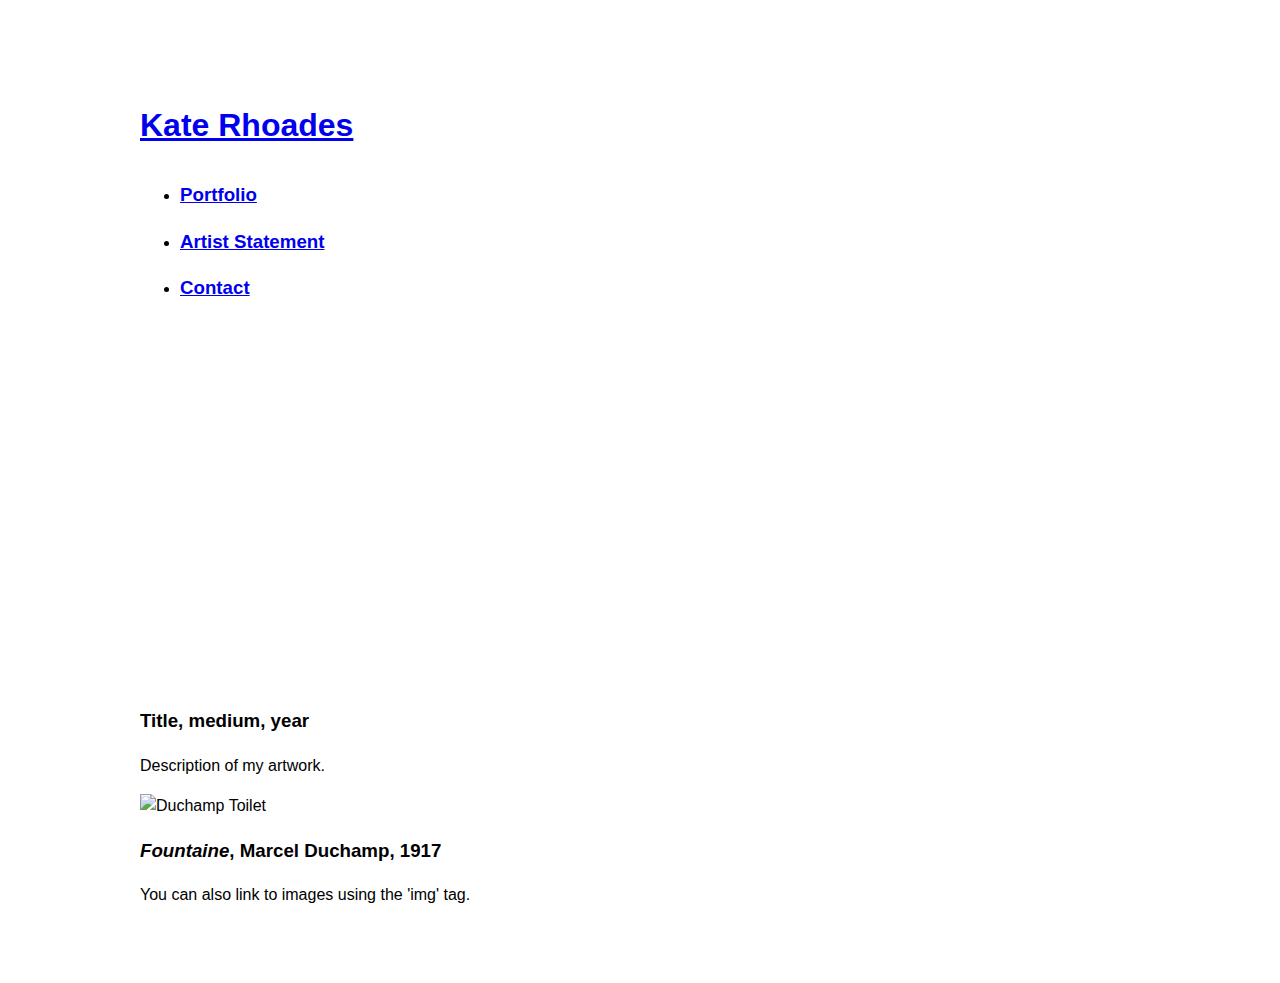
==== Portfolio.html @ 28a7c493 "Create Portfolio.html" ====
<!DOCTYPE html>
<html>
  <head>
    <meta charset="utf-8">
    <title>Kate Rhoades</title>
    <link rel="stylesheet" type="text/css" href="main.css">
  </head>
  <body>

<body>
  <div class="header">
    <a href="index.html"><h1>Kate Rhoades</h1></a>
    <ul>
      <li>
        <h3><a href="portfolio.html">Portfolio</a></h3></li>
      <li>
        <h3><a href="statement.html">Artist Statement</a></h3></li>
      <li>
        <h3><a href="contact.html">Contact</a></h3></li>
    </ul>
  </div>

  <div class="portfolio-item">
    <div class="embed-container"><iframe src="https://player.vimeo.com/video/358586338" width="640" height="360" frameborder="0" webkitallowfullscreen mozallowfullscreen allowfullscreen></iframe></div>
    <h3>Title, medium, year</h3>
    <p>Description of my artwork.</p>
  </div>
  <div class="portfolio-item">
    <img src="https://upload.wikimedia.org/wikipedia/commons/f/f6/Duchamp_Fountaine.jpg" alt="Duchamp Toilet">
    <h3><em>Fountaine</em>, Marcel Duchamp, 1917</h3>
    <p>You can also link to images using the 'img' tag.</p>
  </div>


  </body>
</html>
---- main.css ----
body {
  margin: 30px auto;
  max-width: 1000px;
  font-family: "Helvetica", "Arial", sans-serif;
  line-height: 1.5;
  padding: 30px 20px;
}

h1 {
  padding: 20px 0px 10px 0px;
}
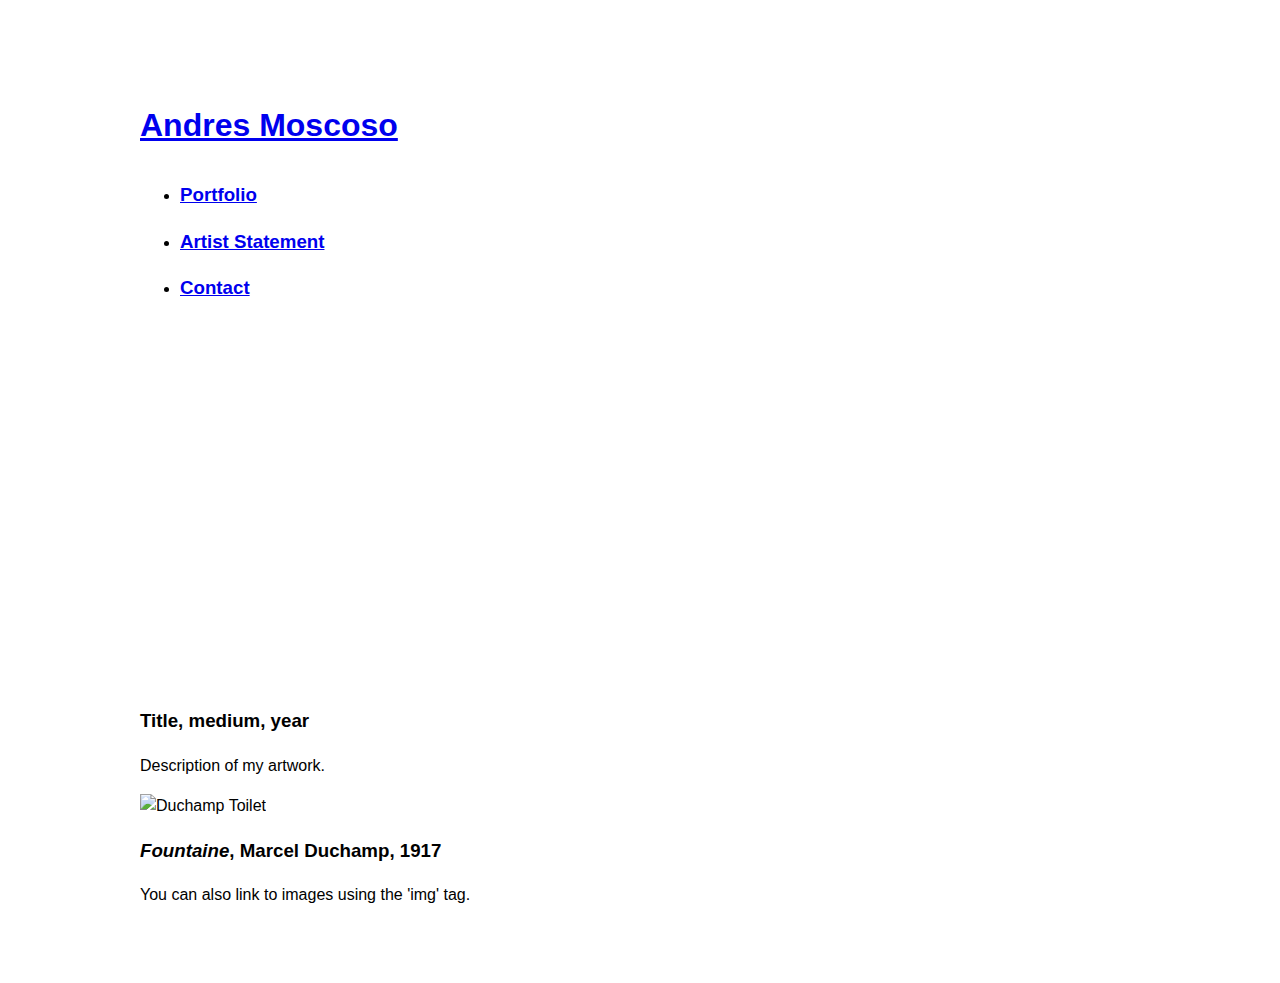
==== commit 88aee5e2: "Update Portfolio.html" ====
--- a/Portfolio.html
+++ b/Portfolio.html
@@ -3,14 +3,14 @@
 <html>
   <head>
     <meta charset="utf-8">
-    <title>Kate Rhoades</title>
+    <title>Andres Moscoso</title>
     <link rel="stylesheet" type="text/css" href="main.css">
   </head>
   <body>
 
 <body>
   <div class="header">
-    <a href="index.html"><h1>Kate Rhoades</h1></a>
+    <a href="index.html"><h1>Andres Moscoso</h1></a>
     <ul>
       <li>
         <h3><a href="portfolio.html">Portfolio</a></h3></li>
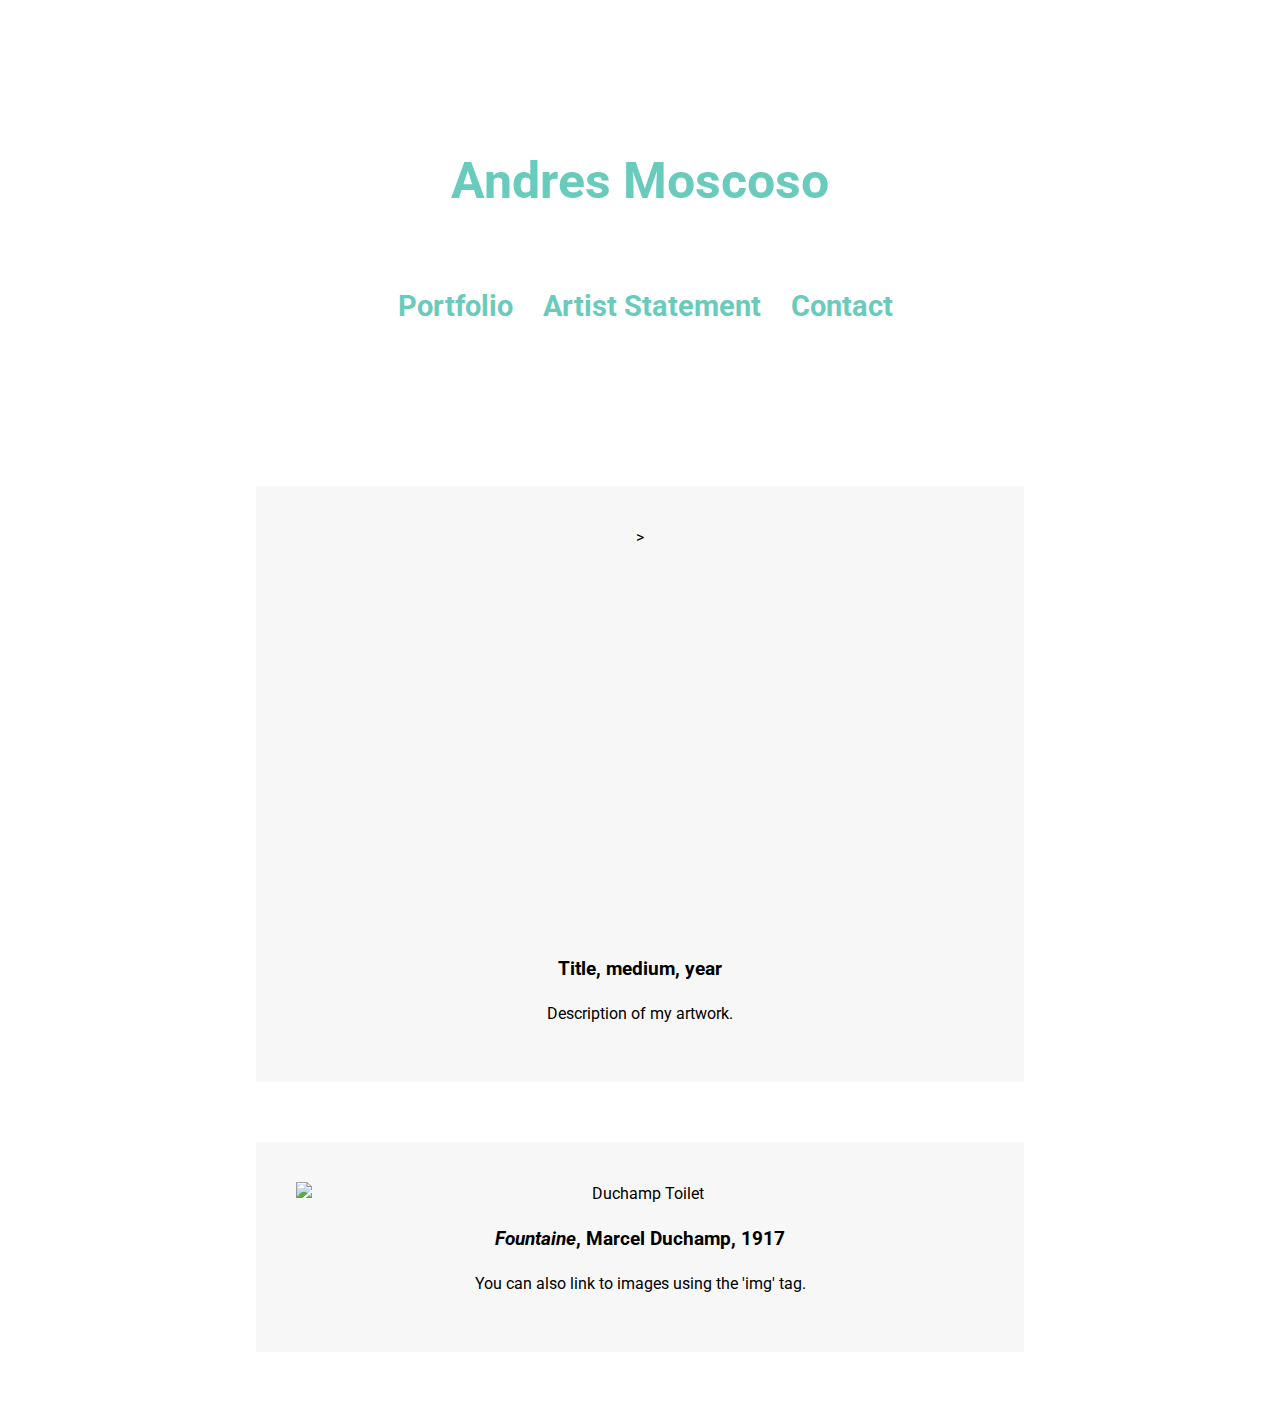
==== commit 770db88a: "Update Portfolio.html" ====
--- a/Portfolio.html
+++ b/Portfolio.html
@@ -22,7 +22,7 @@
   </div>
 
   <div class="portfolio-item">
-    <div class="embed-container"><iframe src="https://player.vimeo.com/video/358586338" width="640" height="360" frameborder="0" webkitallowfullscreen mozallowfullscreen allowfullscreen></iframe></div>
+    <div class="embed-container"><iframe src="https://player.vimeo.com/video/362159735" width="640" height="360" frameborder="0" allow="autoplay; fullscreen" allowfullscreen></iframe>></div>
     <h3>Title, medium, year</h3>
     <p>Description of my artwork.</p>
   </div>
--- a/main.css
+++ b/main.css
@@ -1,11 +1,89 @@
+/* This is a font imported from fonts.google.com. You can change it! See the font tutorial on the class site*/
+
+@import url('https://fonts.googleapis.com/css?family=Roboto');
+
 body {
   margin: 30px auto;
-  max-width: 1000px;
-  font-family: "Helvetica", "Arial", sans-serif;
+  max-width: 60%;
+  font-family: 'Roboto', sans-serif;
   line-height: 1.5;
-  padding: 30px 20px;
+  padding: 30px 25px;
+  text-align: center;
 }
 
 h1 {
   padding: 20px 0px 10px 0px;
 }
+
+/* This changes color and removes default underline in links  */
+
+a {
+color: #69CBBB;
+text-decoration: none;
+}
+
+/* mouse over link */
+a:hover {
+      color: green;
+    }
+
+
+/* Style the header div */
+.header {
+        padding: 30px;
+        text-align: center;
+        font-size: 25px;
+    }
+
+.header ul {
+      	display: flex;
+        justify-content: center;
+    }
+
+.header ul li {
+    	list-style-type:none;
+    	display: list-item;
+    	line-height: 10px;
+      padding: 10px 30px 30px 0px;
+    }
+
+
+/* Centers images */
+
+img {
+  display: block;
+  margin: 0px auto;
+  width: 100%;
+}
+
+/* When you put a period in front of a CSS declaration, it indicates you are
+creating a new class. We can apply this to div elements to create different
+portfolio entries */
+
+.portfolio-item {
+  margin-top: 60px;
+  padding: 40px;
+  background-color: #f7f7f7;
+}
+
+
+/* The embed-container class is for iframes containing content from Vimeo. This will allow videos to resize when the window is scaled, making this site mobile-friendly! */
+
+.embed-container {
+  position: relative;
+  padding-bottom: 56.25%;
+  height: 0;
+  overflow: hidden;
+  max-width: 100%;
+  height: auto;
+}
+
+.embed-container iframe,
+.embed-container object,
+.embed-container embed {
+  position: absolute;
+  top: 0;
+  left: 0;
+  width: 100%;
+  height: 100%;
+}
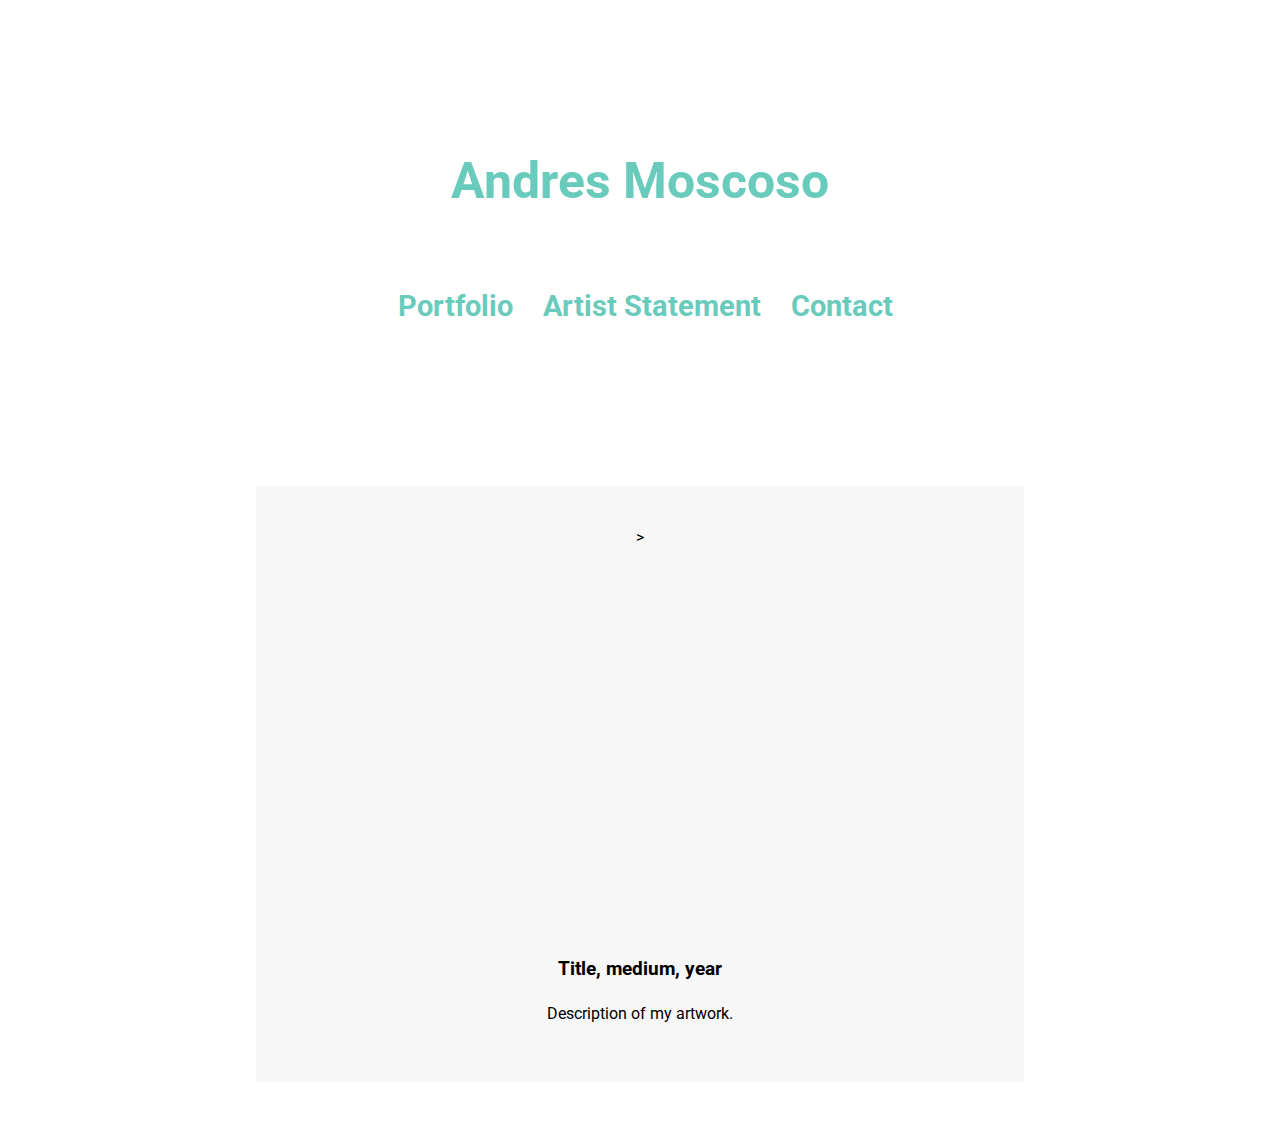
==== commit ab884fd7: "Update Portfolio.html" ====
--- a/Portfolio.html
+++ b/Portfolio.html
@@ -26,11 +26,6 @@
     <h3>Title, medium, year</h3>
     <p>Description of my artwork.</p>
   </div>
-  <div class="portfolio-item">
-    <img src="https://upload.wikimedia.org/wikipedia/commons/f/f6/Duchamp_Fountaine.jpg" alt="Duchamp Toilet">
-    <h3><em>Fountaine</em>, Marcel Duchamp, 1917</h3>
-    <p>You can also link to images using the 'img' tag.</p>
-  </div>
 
 
   </body>
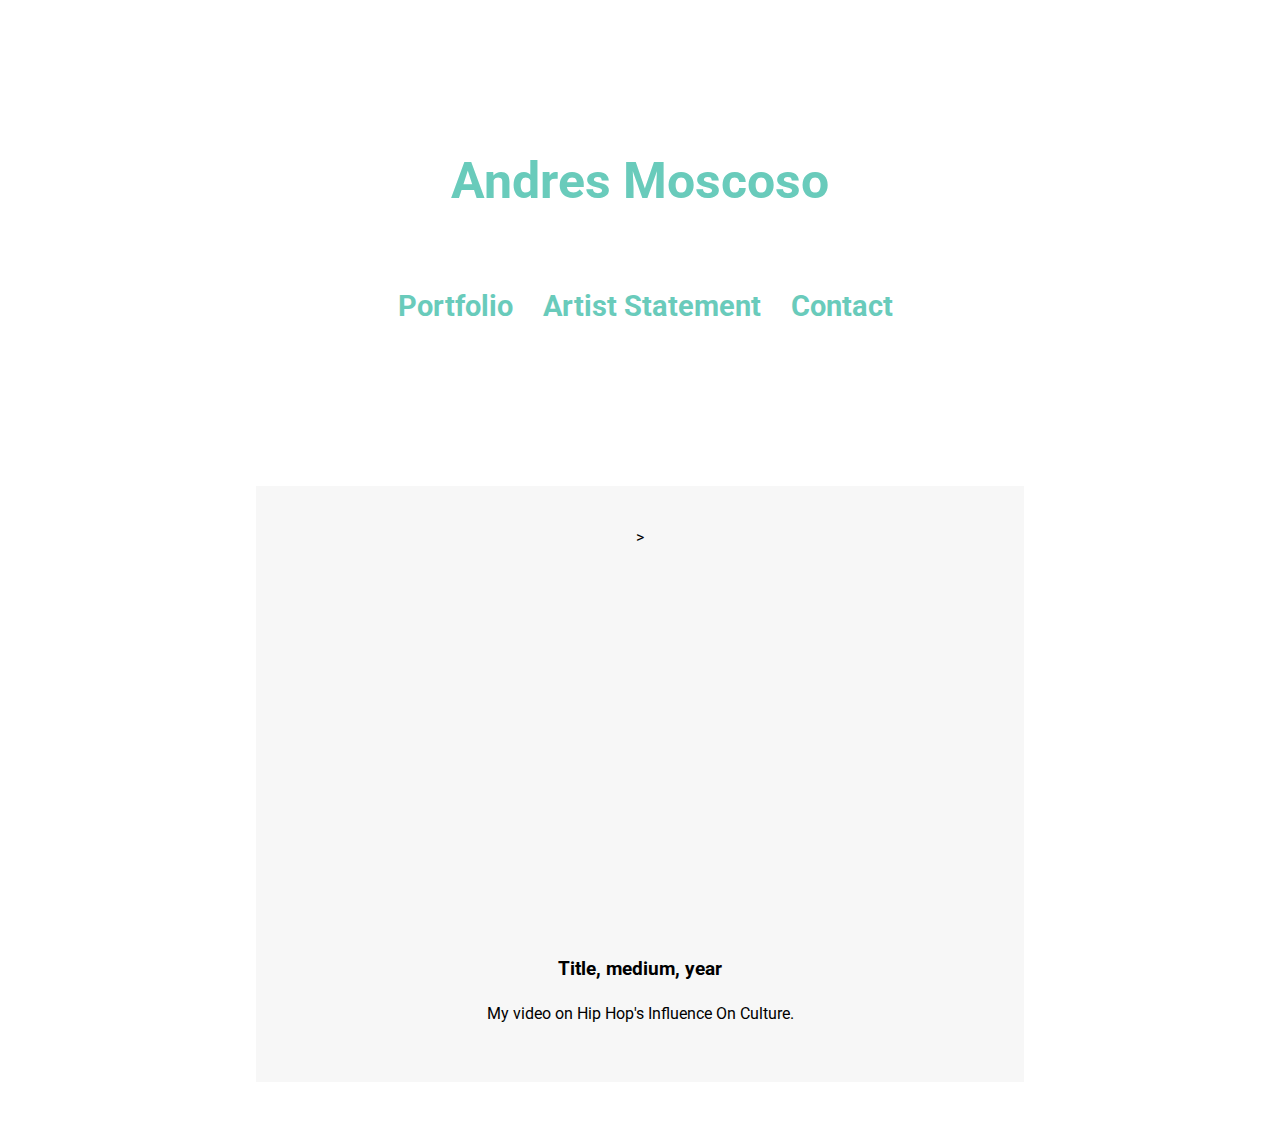
==== commit 8179d5c4: "Update Portfolio.html" ====
--- a/Portfolio.html
+++ b/Portfolio.html
@@ -24,7 +24,7 @@
   <div class="portfolio-item">
     <div class="embed-container"><iframe src="https://player.vimeo.com/video/362159735" width="640" height="360" frameborder="0" allow="autoplay; fullscreen" allowfullscreen></iframe>></div>
     <h3>Title, medium, year</h3>
-    <p>Description of my artwork.</p>
+    <p>My video on Hip Hop's Influence On Culture.</p>
   </div>
 
 
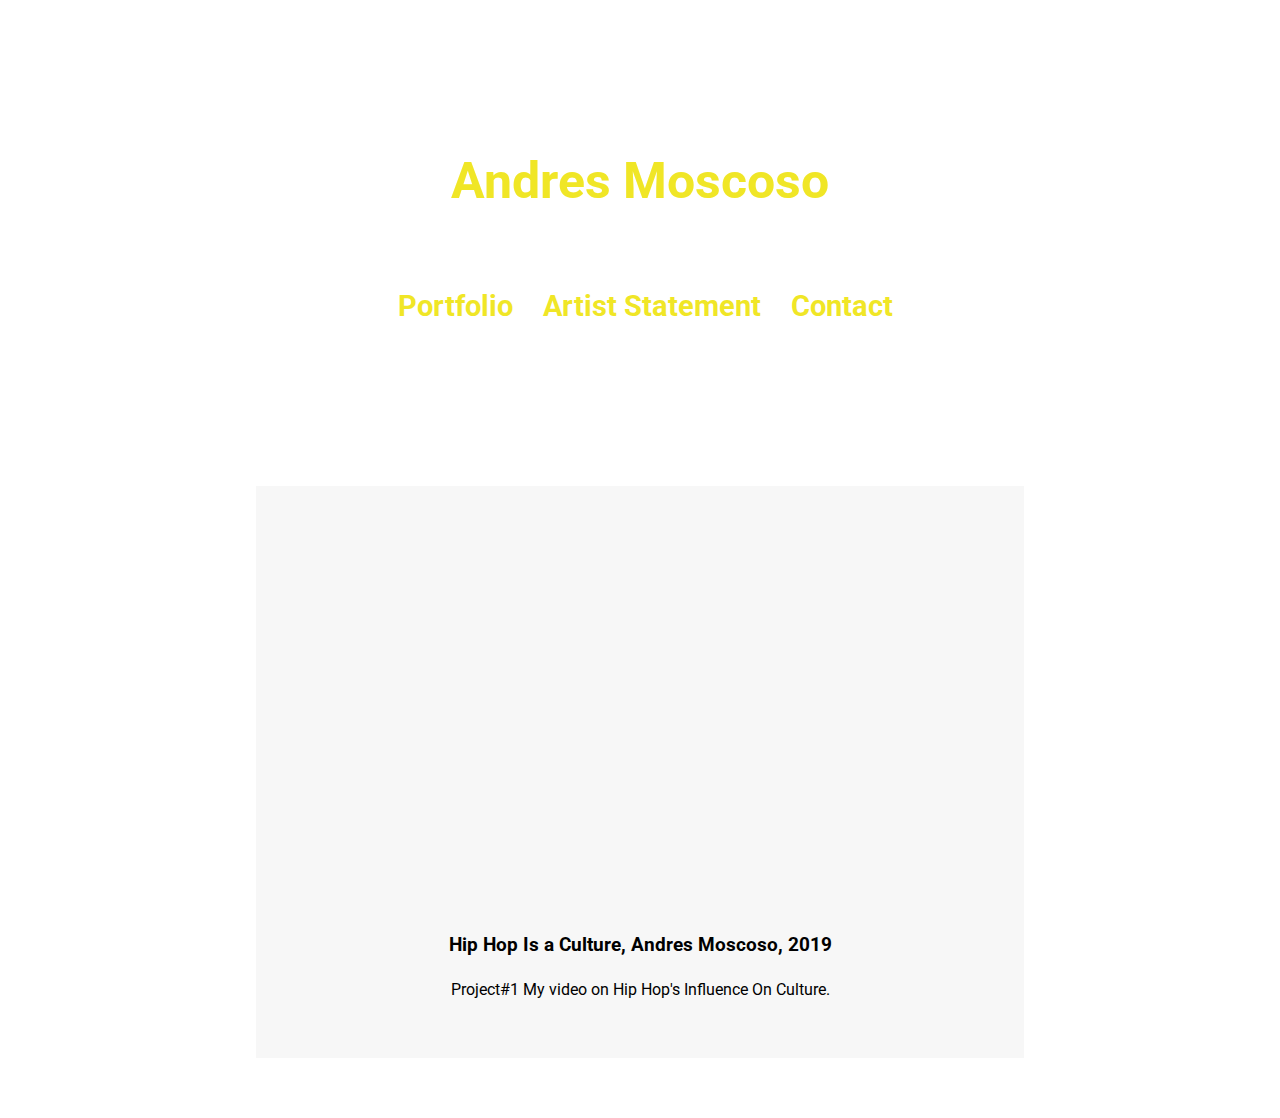
==== commit 236e5da0: "Update Portfolio.html" ====
--- a/Portfolio.html
+++ b/Portfolio.html
@@ -22,9 +22,9 @@
   </div>
 
   <div class="portfolio-item">
-    <div class="embed-container"><iframe src="https://player.vimeo.com/video/362159735" width="640" height="360" frameborder="0" allow="autoplay; fullscreen" allowfullscreen></iframe>></div>
-    <h3>Title, medium, year</h3>
-    <p>My video on Hip Hop's Influence On Culture.</p>
+    <div class="embed-container"><iframe src="https://player.vimeo.com/video/362159735" width="640" height="360" frameborder="0" allow="autoplay; fullscreen" allowfullscreen></iframe></div>
+    <h3>Hip Hop Is a Culture, Andres Moscoso, 2019</h3>
+    <p>Project#1 My video on Hip Hop's Influence On Culture.</p>
   </div>
 
 
--- a/main.css
+++ b/main.css
@@ -18,7 +18,7 @@
 /* This changes color and removes default underline in links  */
 
 a {
-color: #69CBBB;
+color:#f0e626;
 text-decoration: none;
 }
 
